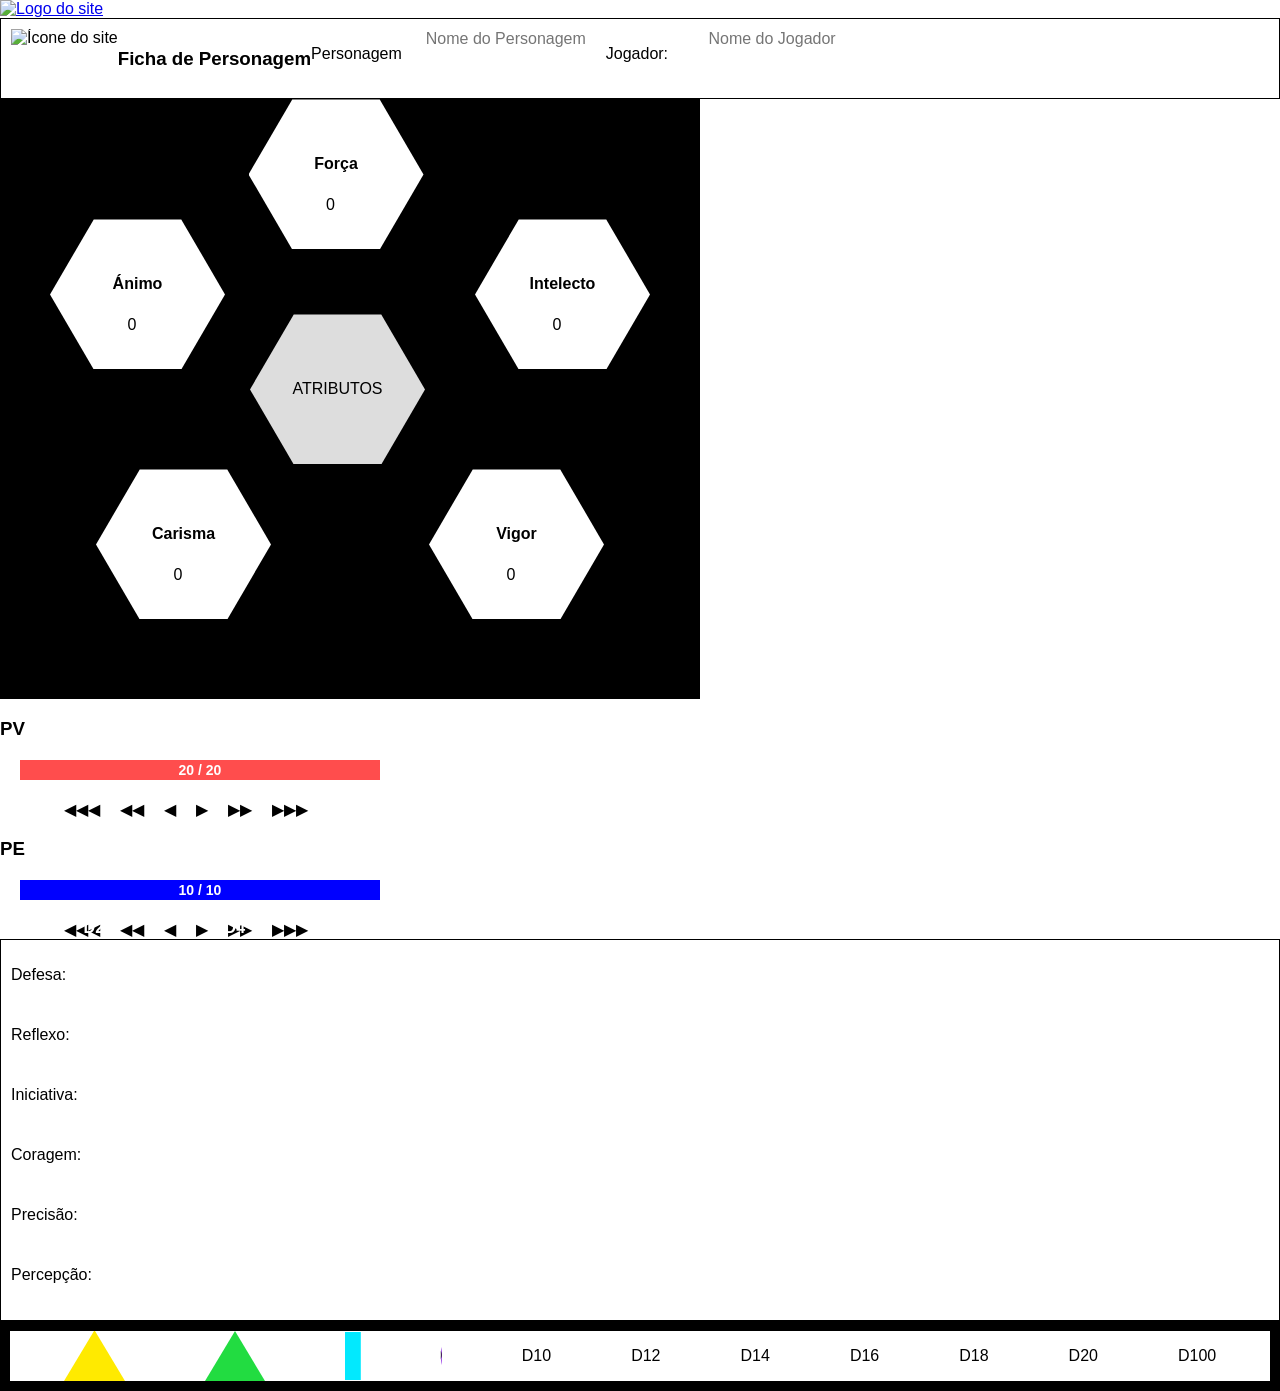
==== fichas.html @ cf660f8d "Remove old index_style.css and update index.html to link fichas_style.css; add new fichas.html for c" ====
<!DOCTYPE html>
<html lang="pt-BR">

<head>
    <meta charset="UTF-8">
    <meta name="viewport" content="width=device-width, initial-scale=1.0">
    <link rel="stylesheet" href="/SRC/css/fichas_style.css">
    <title>Base</title>
</head>

<body id="background">
    <main class="table">

        <a href="header.html" id="logo">
            <img src="/SRC/img/logo.png" alt="Logo do site">
        </a>

        <section id="Row">
            <section id="header">
                <img src="/SRC/img/personagem.png" alt="Ícone do site">
                <h1>Ficha de Personagem</h1>
                <p>Personagem</p>
                <form id="nomePersonagem" class="CenterNoneBorder">
                    <input type="text" id="nome" name="nome" placeholder="Nome do Personagem">
                </form>
                <p>Jogador: <span id="nomeJogador"></span></p>
                <form id="nomeJogadorForm" class="CenterNoneBorder">
                    <input type="text" id="jogador" name="jogador" placeholder="Nome do Jogador">
                </form>
            </section>

            <section>
                <article id="statusPrincipais" class="diagrama">
                    <div class="status hex-top hexagono">
                        <h1 id="fora">Força</h1>
                        <form id="for" class="CenterNoneBorder">
                            <input name="for" type="number" id="forca" value="0">
                        </form>
                    </div>

                    <div id="ani" class="status hexagono hex-left">
                        <h1 id="anim">Ánimo</h1>
                        <form class="CenterNoneBorder">
                            <input type="number" id="animo" value="0">
                        </form>
                    </div>

                    <div id="int" class="status hexagono hex-right">
                        <h1 id="intelect">Intelecto</h1>
                        <form class="CenterNoneBorder">
                            <input type="number" id="intelecto" value="0">
                        </form>
                    </div>

                    <div id='car' class="status hexagono hex-bottom-left">
                        <h1 id="carism">Carisma</h1>
                        <form class="CenterNoneBorder">
                            <input type="number" id="carisma" value="0">
                        </form>
                    </div>
                    <div class="hexagono hex-center">
                        <span>ATRIBUTOS</span>
                    </div>

                    <div id="vig" class="status hexagono hex-bottom-right">
                        <h1 id="vigo">Vigor</h1>
                        <form class="CenterNoneBorder">
                            <input type="number" id="vigor" name="vigor" value="0">

                        </form>

                    </div>
                </article>
                <arcticle>
                    <h1>PV</h1>
                    <div class="barraPV">

                        <div class="fundoPV"></div>

                        <div id="vida" class="preenchimentoPV"></div>

                        <div id="textoPv" class="textoPV"></div>

                    </div>

                    <form>

                    </form>

                    <section class="setas">
                        <!-- <form class="CenterNoneBorder">
                    <input type="number" id="inputPv" placeholder="-">
                    </form> -->
                        <div onclick="alterarVida(-10)">◀◀◀</div>
                        <div onclick="alterarVida(-5)">◀◀</div>
                        <div onclick="alterarVida(-1)">◀</div>
                        <div onclick="alterarVida(1)">▶</div>
                        <div onclick="alterarVida(5)">▶▶</div>
                        <div onclick="alterarVida(10)">▶▶▶</div>
                        <!--  <form class="CenterNoneBorder">
                     <input type="number" id="inputPv" placeholder="+">
                     </form> -->
                    </section>
                    <h1>PE</h1>
                    <div class="barraPE">

                        <div class="fundoPE"></div>

                        <div id="pe" class="preenchimentoPE"></div>

                        <div id="textoPe" class="textoPE"></div>

                    </div>
                    <section class="setas">
                        <!-- <form class="CenterNoneBorder">
                     <input type="number" id="inputPe" placeholder="-">
                    </form> -->
                        <div onclick="alterarEnergia(-10)">◀◀◀</div>
                        <div onclick="alterarEnergia(-5)">◀◀</div>
                        <div onclick="alterarEnergia(-1)">◀</div>
                        <div onclick="alterarEnergia(1)">▶</div>
                        <div onclick="alterarEnergia(5)">▶▶</div>
                        <div onclick="alterarEnergia(10)">▶▶▶</div>
                        <!--  <form class="CenterNoneBorder">
                     <input type="number" id="inputPe" placeholder="+">
                     </form> -->
                    </section>
                </arcticle>
            </section>



            <section id="statusAdjuntos">

                <div id="defesa" class="statusAd">
                    <p>Defesa: </p>
                    <div id="defPontos"> </div>

                </div>
                <div id="reflexo " class="statusAd">
                    <p>Reflexo: </p>
                    <div id="reflexoPontos"></div>
                </div>
                <div id="iniciativa" class="statusAd">
                    <p>Iniciativa: </p>
                    <div id="iniciativaPontos"></div>
                </div>
                <div id="coragem " class="statusAd">
                    <p>Coragem: </p>
                    <div id="coragemPontos"></div>
                </div>
                <div id="precisao" class="statusAd">
                    <p>Precisão: </p>
                    <div id="precisaoPontos"></div>
                </div>
                <div id="percepcao" class="statusAd">
                    <p>Percepção: </p>
                    <div id="percepcaoPontos"></div>
                </div>
            </section>

            <section id="Invetario">

                <section id="combate">

                </section>
                <section id="habilidades">

                </section>

            </section>

        </section>
        <section id="dados">


            <div id="dado2" class="directionDados triangulo1 ">
                <div id="textoDado">
                    D2
                </div>
            </div>
            <div id="dado4" class="directionDados triangulo2">
                <div id="textoDado">
                    D4
                </div>
            </div>
            <div id="dado6" class="directionDados quadrado">
                <div id="textoDado">
                    D6
                </div>

            </div>
            <div id="dado8" class="directionDados losango">D8</div>
            <div id="dado10" class="directionDados">D10</div>
            <div id="dado12" class="directionDados">D12</div>
            <div id="dado14" class="directionDados">D14</div>
            <div id="dado16" class="directionDados">D16</div>
            <div id="dado18" class="directionDados">D18</div>
            <div id="dado20" class="directionDados">D20</div>
            <div id="dado100" class="directionDados">D100</div>


        </section>
    </main>


    <script src="/SRC/js/index_script.js"></script>
</body>

</html>
---- SRC/css/fichas_style.css ----
#background {
  margin: 0;
  min-height: 100vh;
  display: flex;
  background-color: #ffffff;
}

#dados {
  display: flex;
  flex-direction: row;
  gap: 5rem;
  justify-content: center;
  align-items: center;
  border: 10px solid black;
  width: 10rem auto;
  height: 20% auto;
}

#statusAdjuntos {
  display: flex;
  flex-direction: row;
  border: 1px solid black;
  padding: 10px;
}

.diagrama {
  position: relative;
  width: 43.75rem;
  height: 37.5rem;
  margin: q0px auto;
  background: #000000;
  justify-content: center;
  align-items: center;
  border: 1 px solid black;
}

.hexagono {
  position: absolute;

  width: 25%;
  height: 25%;
  justify-content: center;

  background: white;

  clip-path: polygon(25% 0%,
      75% 0%,
      100% 50%,
      75% 100%,
      25% 100%,
      0% 50%);

  display: flex;
  flex-direction: column;
  align-items: center;
  justify-content: center;
}

.hex-top {
  top: 0;
  left: 35.5%;
}

.hex-left {
  top: 120px;
  left: 50px;
}

.hex-right {
  top: 120px;
  right: 50px;
}

.hex-center {
  top: 215px;
  left: 250px;
  background: #ddd;
}

.hex-bottom-left {
  bottom: 5rem;
  left: 6rem;
}

.hex-bottom-right {
  bottom: 5rem;
  right: 6rem;
}

.CenterNoneBorder input {
  border: none;
  outline: none;
  text-align: center;
  background-color: transparent;
  box-shadow: none;
  font-size: 1rem;
  width: 100%;
  justify-content: center;
}

.BarPV input {
  border: solid red;
  background-color: lightcoral;
  color: white;
  text-align: center;
}

.BarPE input {
  border: solid blue;
  background-color: lightblue;
  color: white;
  text-align: center;
}

#PVePE {
  display: flex;
  flex-direction: column;
  margin-left: 20rem;
  justify-content: center;
}

.barraPV {
  width: 360px;
  height: 20px;
  position: relative;
  margin: 20px;
}

.fundoPV {
  width: 100%;
  height: 100%;
  background: black;
  border: 1% solid white;
}

.preenchimentoPV {
  position: absolute;
  top: 0;
  left: 0;
  height: 100%;
  background: #ff4d4d;
  transition: width 0.2s;
}

.textoPV {
  position: absolute;
  top: 0;
  left: 0;
  width: 100%;
  height: 100%;

  display: flex;
  justify-content: center;
  align-items: center;

  font-weight: bold;
  font-size: 14px;
  color: white;
}

button {
  margin: 5px;
  padding: 8px 15px;
}

.barraPE {
  width: 360px;
  height: 20px;
  position: relative;
  margin: 20px;
}

.fundoPE {
  width: 100%;
  height: 100%;
  background: black;
}

.preenchimentoPE {
  position: absolute;
  top: 0;
  left: 0;
  height: 100%;
  background: blue;
  transition: width 0.2s;
}

.textoPE {
  position: absolute;
  top: 0;
  left: 0;
  width: 100%;
  height: 100%;

  display: flex;
  justify-content: center;
  align-items: center;

  font-weight: bold;
  font-size: 14px;
  color: white;
}

.setas {
  display: flex;
  margin-left: 4rem;
  gap: 20px;
}

.table {
  display: flex;
  flex-direction: column;
}

body {
  font-family: Arial, sans-serif;
  margin: 0;
  padding: 0;
  display: flex;
  flex-direction: column;
}

#statusAdjuntos {
  display: flex;
  flex-direction: column;
}

.statusAd {
  display: flex;
  flex-direction: row;
  align-items: center;
  margin-bottom: 10px;
}

.triangulo1 {
  width: 1px;
  height: 1%;

  border-left: 30px solid transparent;
  border-right: 30px solid transparent;
  border-bottom: 50px solid rgb(255, 234, 0);
}

.triangulo2 {
  width: 0;
  height: 1%;

  border-left: 30px solid transparent;
  border-right: 30px solid transparent;
  border-bottom: 50px solid rgba(2, 215, 37, 0.87);
}

#textoDado {
  position: absolute;
  top: 58rem;
  transform: translate(-50%, -50%);
  color: white;
  font-weight: bold;
}

.direcaoDados {
  display: flex;
  align-items: center;
  margin-top: 20px;
}

.directionDados {
  flex-direction: row;
  display: flex;

}

.losango {
  width: 1px;
  height: -1px;
  background: #8e2de2;

  clip-path: polygon(50% 0%,
      100% 25%,
      100% 75%,
      50% 100%,
      0% 75%,
      0% 25%);

  display: flex;
  justify-content: center;
  align-items: center;
}

.quadrado {
  width: 1rem;
  height: 3rem;
  background: #02e9fe;

  clip-path: polygon(0% 0%,
      100% 0%,
      100% 100%,
      0% 100%);
}

#header {
 border: 1px solid black;
  padding: 10px;
  text-align: center;
  display: flex;
  flex-direction: row;
}
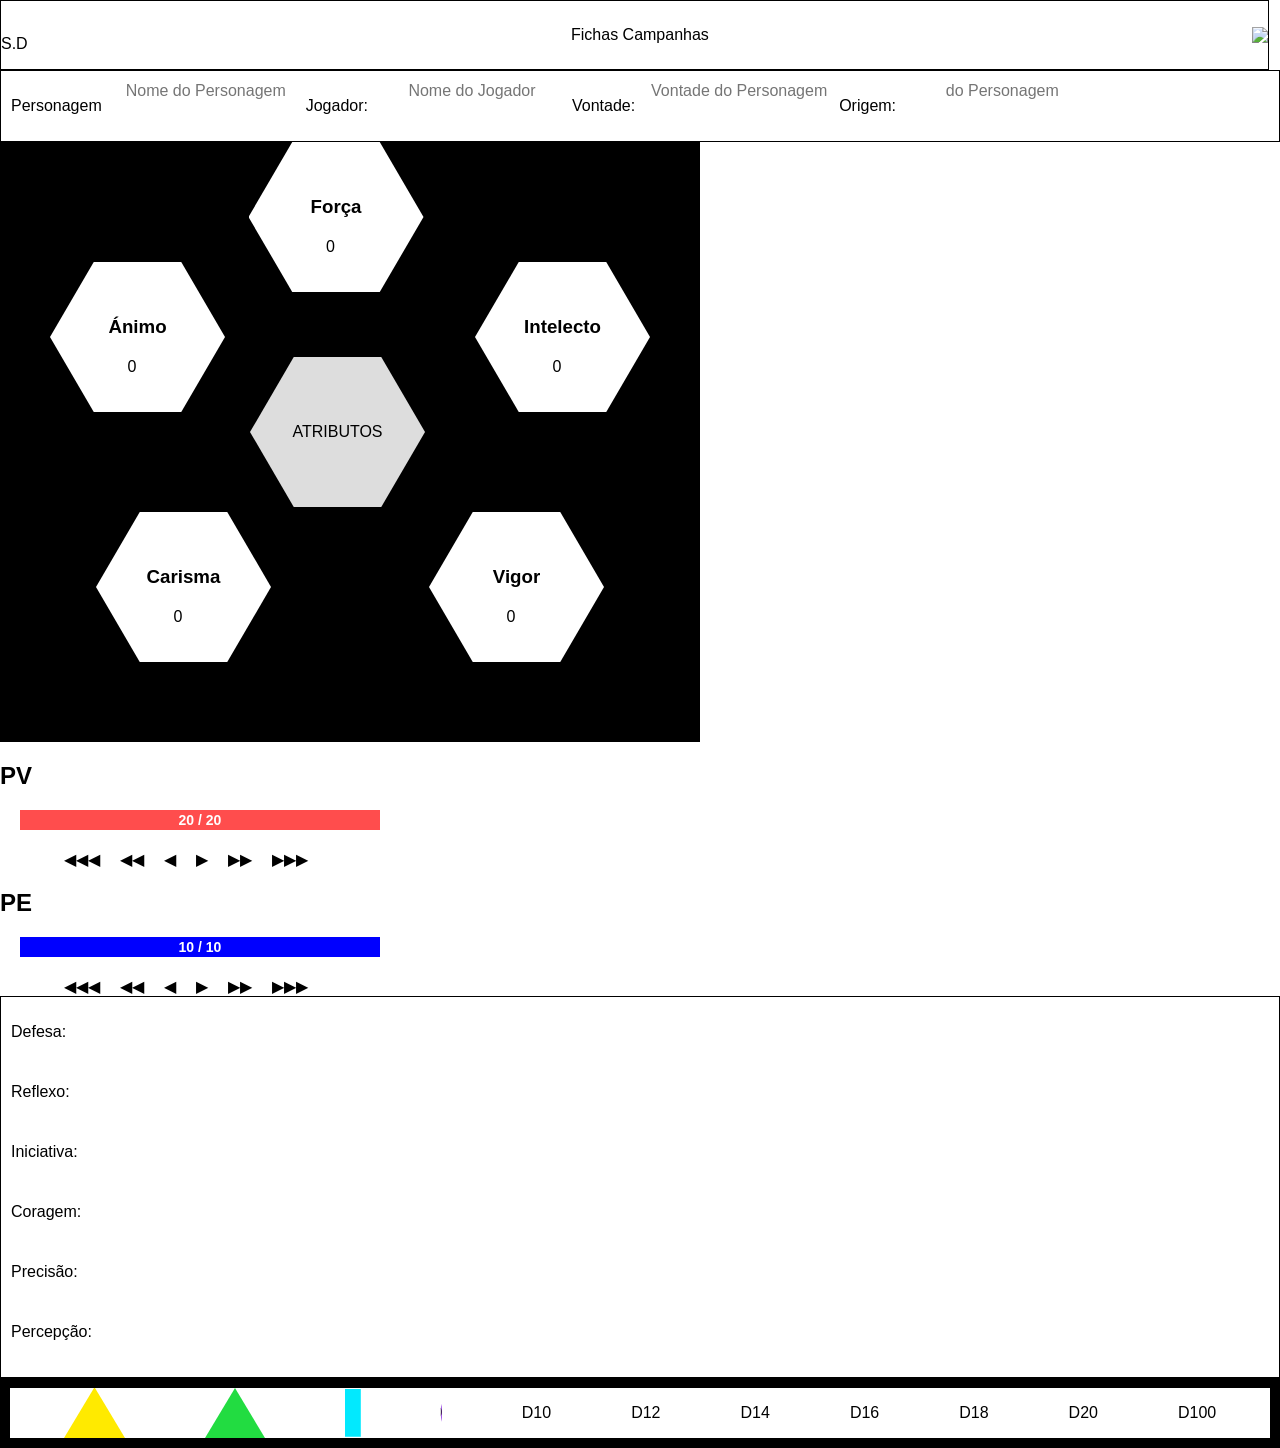
==== commit b5b9fdd2: "Alteração no index (limpando-o) e adição de um novo conteúdo para o "fichas.html"." ====
--- a/fichas.html
+++ b/fichas.html
@@ -5,203 +5,209 @@
     <meta charset="UTF-8">
     <meta name="viewport" content="width=device-width, initial-scale=1.0">
     <link rel="stylesheet" href="/SRC/css/fichas_style.css">
+    <link rel="stylesheet" href="/SRC/css/header.css">
     <title>Base</title>
 </head>
 
 <body id="background">
+    <header id="head">
+        <article id="header-content">
+            <img src=""> <!--Site Logo-->
+            <p>S.D</p>
+        </article>
+        <nav id="header-nav" class="Links-stlyle">
+
+            <a class="Links-stlyle" href="../index.html">Fichas</a>
+            <a class="Links-stlyle" href="campanhas.html">Campanhas</a>
+        </nav>
+        <img src="alog"> <!--Account-->
+
+    </header>
     <main class="table">
-
-        <a href="header.html" id="logo">
-            <img src="/SRC/img/logo.png" alt="Logo do site">
-        </a>
 
         <section id="Row">
             <section id="header">
-                <img src="/SRC/img/personagem.png" alt="Ícone do site">
-                <h1>Ficha de Personagem</h1>
+
+                <img src=""> <!--Foto do Personagem-->
                 <p>Personagem</p>
                 <form id="nomePersonagem" class="CenterNoneBorder">
                     <input type="text" id="nome" name="nome" placeholder="Nome do Personagem">
                 </form>
-                <p>Jogador: <span id="nomeJogador"></span></p>
+                <p>Jogador:</p>
                 <form id="nomeJogadorForm" class="CenterNoneBorder">
                     <input type="text" id="jogador" name="jogador" placeholder="Nome do Jogador">
                 </form>
+                <p>Vontade:</p>
+                <form id="nomeVontade" class="CenterNoneBorder">
+                    <input type="text" id="jogador" name="Vontade" placeholder="Vontade do Personagem">
+                </form>
+                <p>Origem:</p> <!--Vou mudar isso aqui-->
+                <form id="nomeOr" class="CenterNoneBorder">
+                    <input type="text" id="jogador" name="Vontade" placeholder=" do Personagem">
+                </form>
+
             </section>
 
-            <section>
-                <article id="statusPrincipais" class="diagrama">
-                    <div class="status hex-top hexagono">
-                        <h1 id="fora">Força</h1>
-                        <form id="for" class="CenterNoneBorder">
-                            <input name="for" type="number" id="forca" value="0">
-                        </form>
-                    </div>
-
-                    <div id="ani" class="status hexagono hex-left">
-                        <h1 id="anim">Ánimo</h1>
-                        <form class="CenterNoneBorder">
-                            <input type="number" id="animo" value="0">
-                        </form>
-                    </div>
-
-                    <div id="int" class="status hexagono hex-right">
-                        <h1 id="intelect">Intelecto</h1>
-                        <form class="CenterNoneBorder">
-                            <input type="number" id="intelecto" value="0">
-                        </form>
-                    </div>
-
-                    <div id='car' class="status hexagono hex-bottom-left">
-                        <h1 id="carism">Carisma</h1>
-                        <form class="CenterNoneBorder">
-                            <input type="number" id="carisma" value="0">
-                        </form>
-                    </div>
-                    <div class="hexagono hex-center">
-                        <span>ATRIBUTOS</span>
-                    </div>
-
-                    <div id="vig" class="status hexagono hex-bottom-right">
-                        <h1 id="vigo">Vigor</h1>
-                        <form class="CenterNoneBorder">
-                            <input type="number" id="vigor" name="vigor" value="0">
-
-                        </form>
-
-                    </div>
-                </article>
-                <arcticle>
-                    <h1>PV</h1>
-                    <div class="barraPV">
-
-                        <div class="fundoPV"></div>
-
-                        <div id="vida" class="preenchimentoPV"></div>
-
-                        <div id="textoPv" class="textoPV"></div>
-
-                    </div>
-
-                    <form>
-
-                    </form>
-
-                    <section class="setas">
-                        <!-- <form class="CenterNoneBorder">
+            <article id="statusPrincipais" class="diagrama">
+                <div class="status hex-top hexagono">
+                    <h1 id="fora">Força</h1>
+                    <form id="for" class="CenterNoneBorder">
+                        <input name="for" type="number" id="forca" value="0">
+                    </form>
+                </div>
+
+                <div id="ani" class="status hexagono hex-left">
+                    <h1 id="anim">Ánimo</h1>
+                    <form class="CenterNoneBorder">
+                        <input type="number" id="animo" value="0">
+                    </form>
+                </div>
+
+                <div id="int" class="status hexagono hex-right">
+                    <h1 id="intelect">Intelecto</h1>
+                    <form class="CenterNoneBorder">
+                        <input type="number" id="intelecto" value="0">
+                    </form>
+                </div>
+
+                <div id='car' class="status hexagono hex-bottom-left">
+                    <h1 id="carism">Carisma</h1>
+                    <form class="CenterNoneBorder">
+                        <input type="number" id="carisma" value="0">
+                    </form>
+                </div>
+                <div class="hexagono hex-center">
+                    <span>ATRIBUTOS</span>
+                </div>
+
+                <div id="vig" class="status hexagono hex-bottom-right">
+                    <h1 id="vigo">Vigor</h1>
+                    <form class="CenterNoneBorder">
+                        <input type="number" id="vigor" name="vigor" value="0">
+
+                    </form>
+
+                </div>
+            </article>
+            <arcticle>
+                <h1>PV</h1>
+                <div class="barraPV">
+
+                    <div class="fundoPV"></div>
+
+                    <div id="vida" class="preenchimentoPV"></div>
+
+                    <div id="textoPv" class="textoPV"></div>
+
+                </div>
+
+                <form>
+
+                </form>
+
+                <section class="setas">
+                    <!-- <form class="CenterNoneBorder">
                     <input type="number" id="inputPv" placeholder="-">
                     </form> -->
-                        <div onclick="alterarVida(-10)">◀◀◀</div>
-                        <div onclick="alterarVida(-5)">◀◀</div>
-                        <div onclick="alterarVida(-1)">◀</div>
-                        <div onclick="alterarVida(1)">▶</div>
-                        <div onclick="alterarVida(5)">▶▶</div>
-                        <div onclick="alterarVida(10)">▶▶▶</div>
-                        <!--  <form class="CenterNoneBorder">
+                    <div onclick="alterarVida(-10)">◀◀◀</div>
+                    <div onclick="alterarVida(-5)">◀◀</div>
+                    <div onclick="alterarVida(-1)">◀</div>
+                    <div onclick="alterarVida(1)">▶</div>
+                    <div onclick="alterarVida(5)">▶▶</div>
+                    <div onclick="alterarVida(10)">▶▶▶</div>
+                    <!--  <form class="CenterNoneBorder">
                      <input type="number" id="inputPv" placeholder="+">
                      </form> -->
-                    </section>
-                    <h1>PE</h1>
-                    <div class="barraPE">
-
-                        <div class="fundoPE"></div>
-
-                        <div id="pe" class="preenchimentoPE"></div>
-
-                        <div id="textoPe" class="textoPE"></div>
-
-                    </div>
-                    <section class="setas">
-                        <!-- <form class="CenterNoneBorder">
+                </section>
+                <h1>PE</h1>
+                <div class="barraPE">
+
+                    <div class="fundoPE"></div>
+
+                    <div id="pe" class="preenchimentoPE"></div>
+
+                    <div id="textoPe" class="textoPE"></div>
+
+                </div>
+                <section class="setas">
+                    <!-- <form class="CenterNoneBorder">
                      <input type="number" id="inputPe" placeholder="-">
                     </form> -->
-                        <div onclick="alterarEnergia(-10)">◀◀◀</div>
-                        <div onclick="alterarEnergia(-5)">◀◀</div>
-                        <div onclick="alterarEnergia(-1)">◀</div>
-                        <div onclick="alterarEnergia(1)">▶</div>
-                        <div onclick="alterarEnergia(5)">▶▶</div>
-                        <div onclick="alterarEnergia(10)">▶▶▶</div>
-                        <!--  <form class="CenterNoneBorder">
+                    <div onclick="alterarEnergia(-10)">◀◀◀</div>
+                    <div onclick="alterarEnergia(-5)">◀◀</div>
+                    <div onclick="alterarEnergia(-1)">◀</div>
+                    <div onclick="alterarEnergia(1)">▶</div>
+                    <div onclick="alterarEnergia(5)">▶▶</div>
+                    <div onclick="alterarEnergia(10)">▶▶▶</div>
+                    <!--  <form class="CenterNoneBorder">
                      <input type="number" id="inputPe" placeholder="+">
                      </form> -->
-                    </section>
-                </arcticle>
-            </section>
-
-
-
-            <section id="statusAdjuntos">
-
-                <div id="defesa" class="statusAd">
-                    <p>Defesa: </p>
-                    <div id="defPontos"> </div>
-
-                </div>
-                <div id="reflexo " class="statusAd">
-                    <p>Reflexo: </p>
-                    <div id="reflexoPontos"></div>
-                </div>
-                <div id="iniciativa" class="statusAd">
-                    <p>Iniciativa: </p>
-                    <div id="iniciativaPontos"></div>
-                </div>
-                <div id="coragem " class="statusAd">
-                    <p>Coragem: </p>
-                    <div id="coragemPontos"></div>
-                </div>
-                <div id="precisao" class="statusAd">
-                    <p>Precisão: </p>
-                    <div id="precisaoPontos"></div>
-                </div>
-                <div id="percepcao" class="statusAd">
-                    <p>Percepção: </p>
-                    <div id="percepcaoPontos"></div>
-                </div>
-            </section>
-
-            <section id="Invetario">
-
-                <section id="combate">
-
                 </section>
-                <section id="habilidades">
-
-                </section>
-
-            </section>
-
+            </arcticle>
         </section>
-        <section id="dados">
-
-
-            <div id="dado2" class="directionDados triangulo1 ">
-                <div id="textoDado">
-                    D2
-                </div>
-            </div>
-            <div id="dado4" class="directionDados triangulo2">
-                <div id="textoDado">
-                    D4
-                </div>
-            </div>
-            <div id="dado6" class="directionDados quadrado">
-                <div id="textoDado">
-                    D6
-                </div>
-
-            </div>
-            <div id="dado8" class="directionDados losango">D8</div>
-            <div id="dado10" class="directionDados">D10</div>
-            <div id="dado12" class="directionDados">D12</div>
-            <div id="dado14" class="directionDados">D14</div>
-            <div id="dado16" class="directionDados">D16</div>
-            <div id="dado18" class="directionDados">D18</div>
-            <div id="dado20" class="directionDados">D20</div>
-            <div id="dado100" class="directionDados">D100</div>
-
-
+
+
+
+        <section id="statusAdjuntos">
+
+            <div id="defesa" class="statusAd">
+                <p>Defesa: </p>
+                <div id="defPontos"> </div>
+
+            </div>
+            <div id="reflexo " class="statusAd">
+                <p>Reflexo: </p>
+                <div id="reflexoPontos"></div>
+            </div>
+            <div id="iniciativa" class="statusAd">
+                <p>Iniciativa: </p>
+                <div id="iniciativaPontos"></div>
+            </div>
+            <div id="coragem " class="statusAd">
+                <p>Coragem: </p>
+                <div id="coragemPontos"></div>
+            </div>
+            <div id="precisao" class="statusAd">
+                <p>Precisão: </p>
+                <div id="precisaoPontos"></div>
+            </div>
+            <div id="percepcao" class="statusAd">
+                <p>Percepção: </p>
+                <div id="percepcaoPontos"></div>
+            </div>
         </section>
     </main>
+    <section id="dados">
+
+
+        <div id="dado2" class="directionDados triangulo1 ">
+            <div id="textoDado">
+                D2
+            </div>
+        </div>
+        <div id="dado4" class="directionDados triangulo2">
+            <div id="textoDado">
+                D4
+            </div>
+        </div>
+        <div id="dado6" class="directionDados quadrado">
+            <div id="textoDado">
+                D6
+            </div>
+
+        </div>
+        <div id="dado8" class="directionDados losango">D8</div>
+        <div id="dado10" class="directionDados">D10</div>
+        <div id="dado12" class="directionDados">D12</div>
+        <div id="dado14" class="directionDados">D14</div>
+        <div id="dado16" class="directionDados">D16</div>
+        <div id="dado18" class="directionDados">D18</div>
+        <div id="dado20" class="directionDados">D20</div>
+        <div id="dado100" class="directionDados">D100</div>
+
+
+    </section>
+
 
 
     <script src="/SRC/js/index_script.js"></script>
--- a/SRC/css/header.css
+++ b/SRC/css/header.css
@@ -0,0 +1,37 @@
+#head{
+    border:1px solid black;
+    top: 0;
+   
+    width: 99%;
+    display: flex;
+    flex-direction: row;
+    align-items: center;
+    justify-content: space-between;
+   
+    
+}
+#foot{
+    border:1px solid black;
+    bottom: 0;
+    width: 99%;
+    display: flex;
+    flex-direction: column;
+}
+#footer-nav{
+    display: flex;
+    flex-direction: column;
+    border:1px solid black;
+}
+#footer-content{
+    display: flex;
+    flex-direction: row;
+    gap:10px
+}
+#header-content{
+    align-items: center;
+    justify-content: center;
+}
+.Links-stlyle {
+    color: black;
+    text-decoration: none;
+}
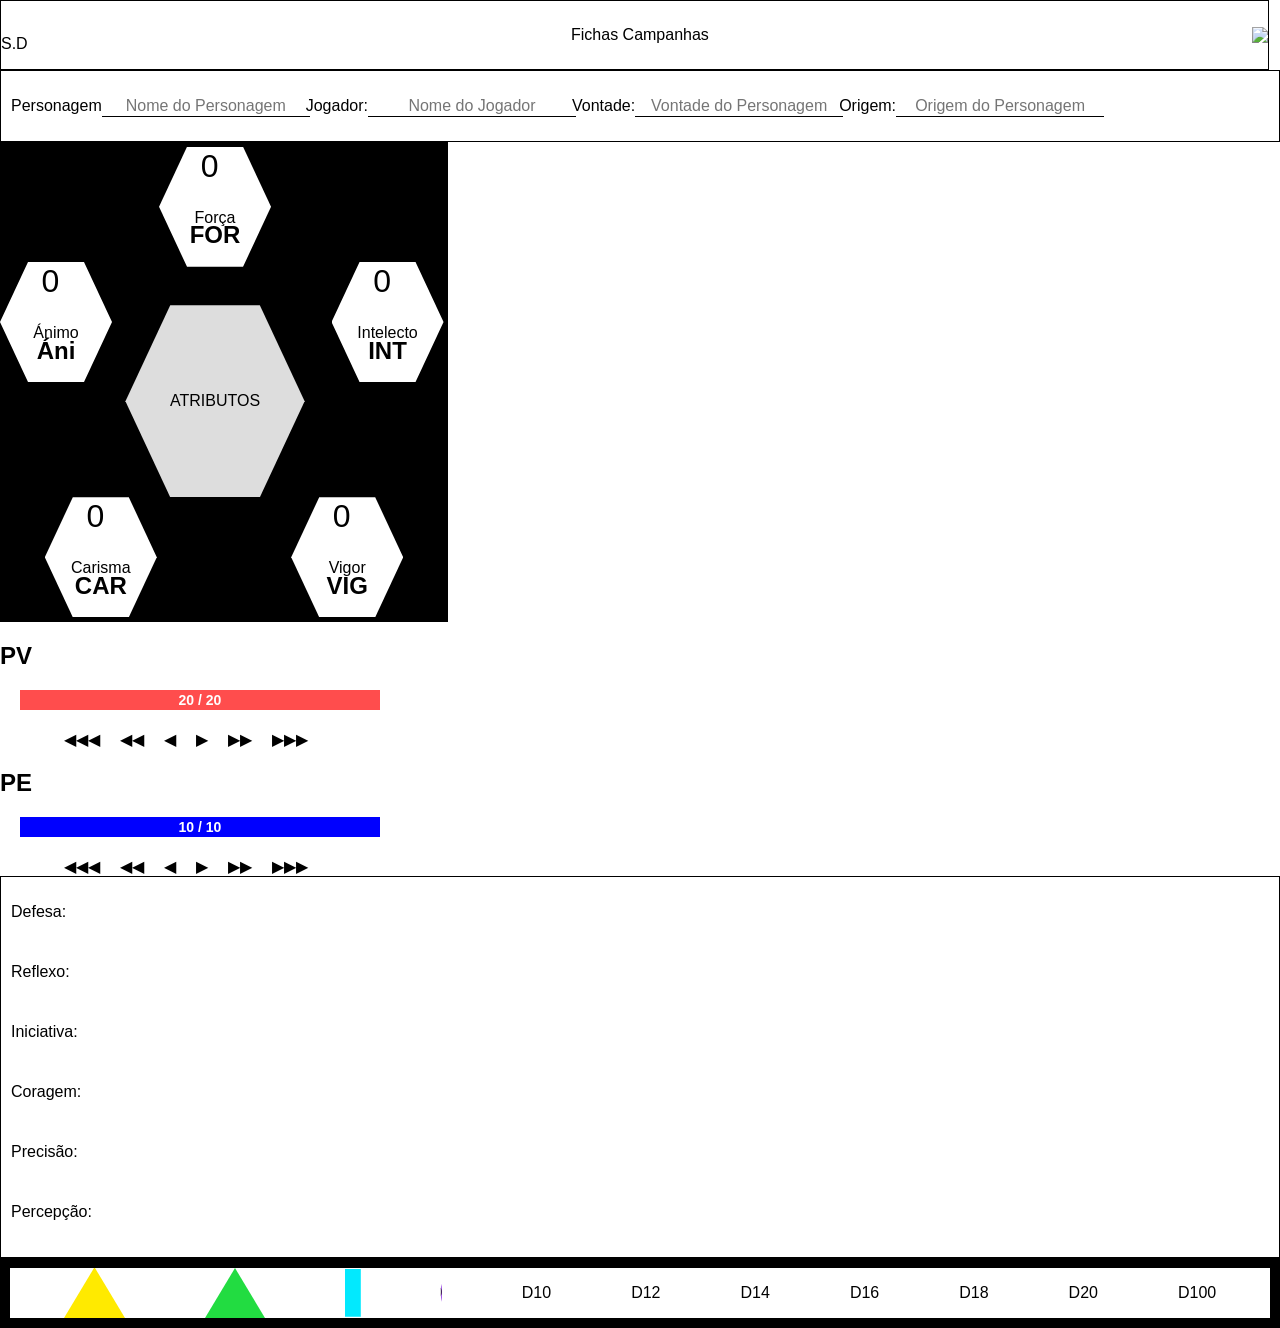
==== commit 97301c6c: "altualização em fichas.html, adição de novas assets e alteração no ficha_style.css." ====
--- a/fichas.html
+++ b/fichas.html
@@ -17,7 +17,7 @@
         </article>
         <nav id="header-nav" class="Links-stlyle">
 
-            <a class="Links-stlyle" href="../index.html">Fichas</a>
+            <a class="Links-stlyle" href="fichas.html">Fichas</a>
             <a class="Links-stlyle" href="campanhas.html">Campanhas</a>
         </nav>
         <img src="alog"> <!--Account-->
@@ -30,63 +30,85 @@
 
                 <img src=""> <!--Foto do Personagem-->
                 <p>Personagem</p>
-                <form id="nomePersonagem" class="CenterNoneBorder">
+                <form id="nomePersonagem" class="CenterNoneBorder2">
                     <input type="text" id="nome" name="nome" placeholder="Nome do Personagem">
                 </form>
                 <p>Jogador:</p>
-                <form id="nomeJogadorForm" class="CenterNoneBorder">
+                <form id="nomeJogadorForm" class="CenterNoneBorder2">
                     <input type="text" id="jogador" name="jogador" placeholder="Nome do Jogador">
                 </form>
                 <p>Vontade:</p>
-                <form id="nomeVontade" class="CenterNoneBorder">
+                <form id="nomeVontade" class="CenterNoneBorder2">
                     <input type="text" id="jogador" name="Vontade" placeholder="Vontade do Personagem">
                 </form>
                 <p>Origem:</p> <!--Vou mudar isso aqui-->
-                <form id="nomeOr" class="CenterNoneBorder">
-                    <input type="text" id="jogador" name="Vontade" placeholder=" do Personagem">
+                <form id="nomeOr" class="CenterNoneBorder2">
+                    <input type="text" id="jogador" name="Vontade" placeholder="Origem do Personagem">
                 </form>
 
             </section>
 
             <article id="statusPrincipais" class="diagrama">
                 <div class="status hex-top hexagono">
-                    <h1 id="fora">Força</h1>
+
                     <form id="for" class="CenterNoneBorder">
                         <input name="for" type="number" id="forca" value="0">
-                    </form>
+
+
+                    </form>
+                    <div class="StatusStlye">
+                        <p id="fora">Força</p>
+                        <h2>FOR</h2>
+                    </div>
+
                 </div>
 
                 <div id="ani" class="status hexagono hex-left">
-                    <h1 id="anim">Ánimo</h1>
+
                     <form class="CenterNoneBorder">
                         <input type="number" id="animo" value="0">
                     </form>
+                    <div class="StatusStlye">
+                        <p id="anim">Ánimo</p>
+                        <h2>Áni</h2>
+                    </div>
                 </div>
 
                 <div id="int" class="status hexagono hex-right">
-                    <h1 id="intelect">Intelecto</h1>
+
                     <form class="CenterNoneBorder">
                         <input type="number" id="intelecto" value="0">
                     </form>
+                    <div class="StatusStlye">
+                        <p id="intelect">Intelecto</p>
+                        <h2>INT</h2>
+                    </div>
                 </div>
 
                 <div id='car' class="status hexagono hex-bottom-left">
-                    <h1 id="carism">Carisma</h1>
+
                     <form class="CenterNoneBorder">
                         <input type="number" id="carisma" value="0">
                     </form>
+                    <div class="StatusStlye">
+                        <p id="carism">Carisma</p>
+                        <h2>CAR</h2>
+                    </div>
                 </div>
                 <div class="hexagono hex-center">
                     <span>ATRIBUTOS</span>
                 </div>
 
                 <div id="vig" class="status hexagono hex-bottom-right">
-                    <h1 id="vigo">Vigor</h1>
+
                     <form class="CenterNoneBorder">
                         <input type="number" id="vigor" name="vigor" value="0">
 
                     </form>
-
+                    <div class="StatusStlye">
+                        <p id="vigo">Vigor</p>
+                        <h2>VIG</h2>
+                    </div>
                 </div>
             </article>
             <arcticle>
--- a/SRC/css/fichas_style.css
+++ b/SRC/css/fichas_style.css
@@ -25,8 +25,8 @@
 
 .diagrama {
   position: relative;
-  width: 43.75rem;
-  height: 37.5rem;
+  width: 35%;
+  height: 30rem;
   margin: q0px auto;
   background: #000000;
   justify-content: center;
@@ -57,38 +57,51 @@
 }
 
 .hex-top {
-  top: 0;
+  top: 1%;
   left: 35.5%;
 }
 
 .hex-left {
-  top: 120px;
-  left: 50px;
+  top: 25%;
+  left: 0%;
 }
 
 .hex-right {
-  top: 120px;
-  right: 50px;
+  top: 25%;
+  right: 1%;
 }
 
 .hex-center {
-  top: 215px;
-  left: 250px;
+  top: 34%;
+  left: 28%;
+  width: 40%;
+  height: 40%;
   background: #ddd;
 }
 
 .hex-bottom-left {
-  bottom: 5rem;
-  left: 6rem;
+  bottom: 1%;
+  left: 10%;
 }
 
 .hex-bottom-right {
-  bottom: 5rem;
-  right: 6rem;
+  bottom: 1%;
+  right: 10%;
 }
 
 .CenterNoneBorder input {
   border: none;
+  outline: none;
+  text-align: center;
+  background-color: transparent;
+  box-shadow: none;
+  font-size: 2rem;
+  width: 100%;
+  justify-content: center;
+}
+.CenterNoneBorder2 input {
+  border:none;
+  border-bottom: 1px solid black;
   outline: none;
   text-align: center;
   background-color: transparent;
@@ -302,6 +315,27 @@
  border: 1px solid black;
   padding: 10px;
   text-align: center;
-  display: flex;
-  flex-direction: row;
-}+  align-items: center;
+  flex-wrap: wrap;
+  width: 100%;
+  display: flex;
+  flex-direction: row;
+  box-sizing: border-box;
+}
+.StatusStlye{
+  display: flex;
+  flex-direction: column;
+  justify-content: center;
+  align-items: center;
+  flex-wrap: wrap;
+  height: 100%;
+  width: 100%;
+  gap: Xpx;
+ line-height: 1.1rem;
+}
+.StatusStlye p,
+.StatusStlye h1,
+.StatusStlye h2,
+.StatusStlye span{
+  margin: 0;
+}
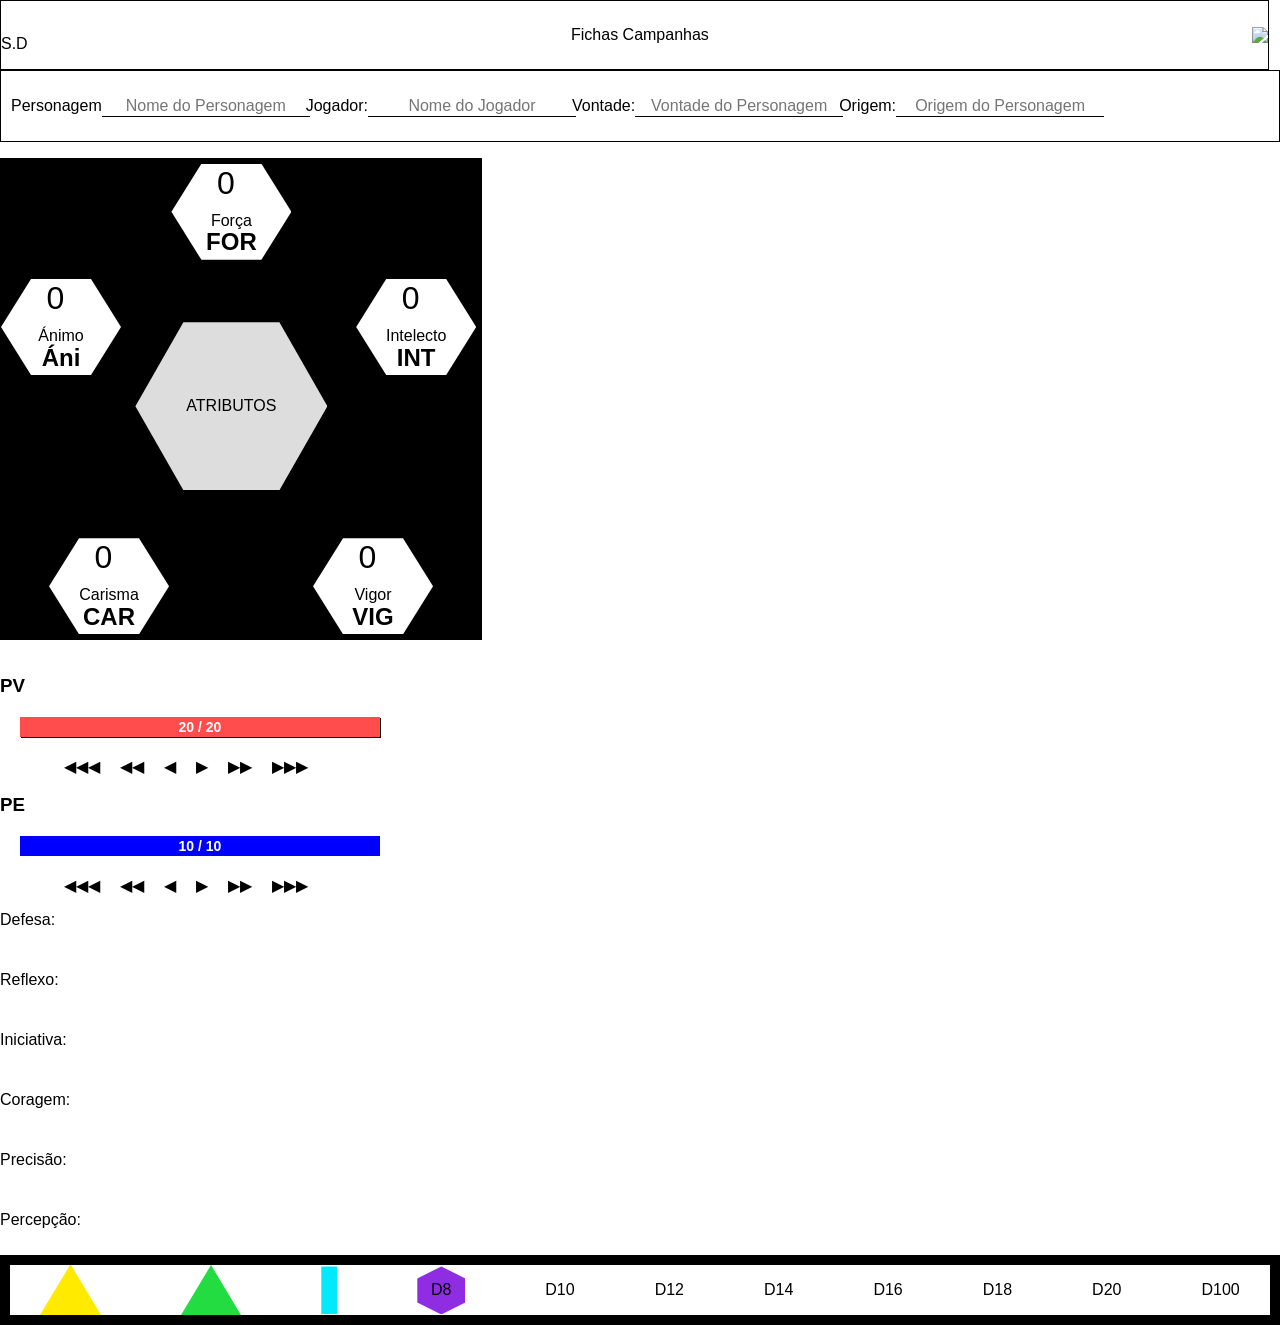
==== commit a9f77e58: "Reoganização do Ficha.css e alterações pequenas no ficha.hmtl" ====
--- a/fichas.html
+++ b/fichas.html
@@ -111,7 +111,7 @@
                     </div>
                 </div>
             </article>
-            <arcticle>
+            <article id="blocoPvPe">
                 <h1>PV</h1>
                 <div class="barraPV">
 
@@ -166,7 +166,7 @@
                      </form> -->
                 </section>
             </arcticle>
-        </section>
+
 
 
 
@@ -198,6 +198,7 @@
                 <div id="percepcaoPontos"></div>
             </div>
         </section>
+    </section>
     </main>
     <section id="dados">
 
--- a/SRC/css/fichas_style.css
+++ b/SRC/css/fichas_style.css
@@ -1,44 +1,84 @@
+/* ===== <body id="background"> ===== */
 #background {
   margin: 0;
   min-height: 100vh;
   display: flex;
+  flex-direction: column;
   background-color: #ffffff;
 }
 
-#dados {
-  display: flex;
-  flex-direction: row;
-  gap: 5rem;
-  justify-content: center;
-  align-items: center;
-  border: 10px solid black;
-  width: 10rem auto;
-  height: 20% auto;
-}
-
-#statusAdjuntos {
-  display: flex;
-  flex-direction: row;
+body {
+  font-family: Arial, sans-serif;
+  margin: 0;
+  padding: 0;
+  display: flex;
+  flex-direction: column;
+}
+
+/* ===== <main class="table"> ===== */
+.table {
+  display: flex;
+  flex-direction: column;
+}
+
+/* ===== <section id="Row"> - layout geral: cabeçalho em cima,
+   diagrama+PV/PE numa coluna, status adjuntos do lado ===== */
+#Row {
+  display: grid;
+  grid-template-columns: auto 1fr;
+  grid-template-areas:
+    "header   header"
+    "diagrama adjuntos"
+    "pvpe     adjuntos";
+  gap: 1rem;
+  align-items: start;
+}
+
+/* ===== <section id="header"> (dados do personagem) ===== */
+#header {
+  grid-area: header;
   border: 1px solid black;
   padding: 10px;
-}
-
+  text-align: center;
+  align-items: center;
+  flex-wrap: wrap;
+  width: 100%;
+  display: flex;
+  flex-direction: row;
+  box-sizing: border-box;
+}
+
+/* ===== <form class="CenterNoneBorder2"> (nome, jogador, vontade, origem) ===== */
+.CenterNoneBorder2 input {
+  border: none;
+  border-bottom: 1px solid black;
+  outline: none;
+  text-align: center;
+  background-color: transparent;
+  box-shadow: none;
+  font-size: 1rem;
+  width: 100%;
+  justify-content: center;
+}
+
+/* ===== <article id="statusPrincipais" class="diagrama"> ===== */
 .diagrama {
+  grid-area: diagrama;
   position: relative;
-  width: 35%;
+  width: 30rem;
   height: 30rem;
-  margin: q0px auto;
+  margin: 0;
   background: #000000;
   justify-content: center;
   align-items: center;
-  border: 1 px solid black;
+  border: 1px solid black;
 }
 
 .hexagono {
   position: absolute;
 
   width: 25%;
-  height: 25%;
+  height: 20%;
   justify-content: center;
 
   background: white;
@@ -71,17 +111,17 @@
   right: 1%;
 }
 
+.hex-bottom-left {
+  bottom: 1%;
+  left: 10%;
+}
+
 .hex-center {
   top: 34%;
   left: 28%;
   width: 40%;
-  height: 40%;
+  height: 35%;
   background: #ddd;
-}
-
-.hex-bottom-left {
-  bottom: 1%;
-  left: 10%;
 }
 
 .hex-bottom-right {
@@ -89,6 +129,7 @@
   right: 10%;
 }
 
+/* ===== <form class="CenterNoneBorder"> (inputs dos atributos: FOR, Ânimo, INT, CAR, VIG) ===== */
 .CenterNoneBorder input {
   border: none;
   outline: none;
@@ -99,39 +140,33 @@
   width: 100%;
   justify-content: center;
 }
-.CenterNoneBorder2 input {
-  border:none;
-  border-bottom: 1px solid black;
-  outline: none;
-  text-align: center;
-  background-color: transparent;
-  box-shadow: none;
-  font-size: 1rem;
-  width: 100%;
-  justify-content: center;
-}
-
-.BarPV input {
-  border: solid red;
-  background-color: lightcoral;
-  color: white;
-  text-align: center;
-}
-
-.BarPE input {
-  border: solid blue;
-  background-color: lightblue;
-  color: white;
-  text-align: center;
-}
-
-#PVePE {
-  display: flex;
-  flex-direction: column;
-  margin-left: 20rem;
-  justify-content: center;
-}
-
+
+/* ===== <div class="StatusStlye"> (rótulo dos atributos) ===== */
+.StatusStlye {
+  display: flex;
+  flex-direction: column;
+  justify-content: center;
+  align-items: center;
+  flex-wrap: wrap;
+  height: 100%;
+  width: 100%;
+  gap: 4px;
+  line-height: 1.1rem;
+}
+
+.StatusStlye p,
+.StatusStlye h1,
+.StatusStlye h2,
+.StatusStlye span {
+  margin: 0;
+}
+
+/* ===== <article id="blocoPvPe"> (agrupa PV e PE numa coluna só) ===== */
+#blocoPvPe {
+  grid-area: pvpe;
+}
+
+/* ===== <div class="barraPV"> (barra de PV) ===== */
 .barraPV {
   width: 360px;
   height: 20px;
@@ -143,7 +178,7 @@
   width: 100%;
   height: 100%;
   background: black;
-  border: 1% solid white;
+  border: 1px solid white;
 }
 
 .preenchimentoPV {
@@ -171,11 +206,14 @@
   color: white;
 }
 
-button {
-  margin: 5px;
-  padding: 8px 15px;
-}
-
+/* ===== <section class="setas"> (botões de +/- de PV e PE) ===== */
+.setas {
+  display: flex;
+  margin-left: 4rem;
+  gap: 20px;
+}
+
+/* ===== <div class="barraPE"> (barra de PE) ===== */
 .barraPE {
   width: 360px;
   height: 20px;
@@ -214,26 +252,9 @@
   color: white;
 }
 
-.setas {
-  display: flex;
-  margin-left: 4rem;
-  gap: 20px;
-}
-
-.table {
-  display: flex;
-  flex-direction: column;
-}
-
-body {
-  font-family: Arial, sans-serif;
-  margin: 0;
-  padding: 0;
-  display: flex;
-  flex-direction: column;
-}
-
+/* ===== <section id="statusAdjuntos"> (defesa, reflexo, iniciativa...) ===== */
 #statusAdjuntos {
+  grid-area: adjuntos;
   display: flex;
   flex-direction: column;
 }
@@ -243,6 +264,18 @@
   flex-direction: row;
   align-items: center;
   margin-bottom: 10px;
+}
+
+/* ===== <section id="dados"> (D2, D4, D6...) ===== */
+#dados {
+  display: flex;
+  flex-direction: row;
+  gap: 5rem;
+  justify-content: center;
+  align-items: center;
+  border: 10px solid black;
+  width: auto;
+  height: 20%;
 }
 
 .triangulo1 {
@@ -271,21 +304,9 @@
   font-weight: bold;
 }
 
-.direcaoDados {
-  display: flex;
-  align-items: center;
-  margin-top: 20px;
-}
-
-.directionDados {
-  flex-direction: row;
-  display: flex;
-
-}
-
 .losango {
-  width: 1px;
-  height: -1px;
+  width: 3rem;
+  height: 3rem;
   background: #8e2de2;
 
   clip-path: polygon(50% 0%,
@@ -311,31 +332,51 @@
       0% 100%);
 }
 
-#header {
- border: 1px solid black;
-  padding: 10px;
-  text-align: center;
-  align-items: center;
-  flex-wrap: wrap;
-  width: 100%;
-  display: flex;
+.directionDados {
   flex-direction: row;
-  box-sizing: border-box;
-}
-.StatusStlye{
-  display: flex;
-  flex-direction: column;
-  justify-content: center;
-  align-items: center;
-  flex-wrap: wrap;
-  height: 100%;
-  width: 100%;
-  gap: Xpx;
- line-height: 1.1rem;
-}
-.StatusStlye p,
-.StatusStlye h1,
-.StatusStlye h2,
-.StatusStlye span{
-  margin: 0;
-}
+  display: flex;
+}
+
+/* ===================================================================
+   ABAIXO: regras que existiam no CSS mas NÃO encontrei uso no HTML.
+   Deixei no fim para você revisar - pode ser código morto ou pode ser
+   que o seletor não bate certinho com o HTML (ex: #row vs id="Row").
+   =================================================================== */
+
+/* Não encontrei <button> no HTML (os botões de +/- são <div onclick=...>) */
+button {
+  margin: 5px;
+  padding: 8px 15px;
+}
+
+/* Não encontrei .BarPV/.BarPE aplicadas em nenhum elemento */
+.BarPV input {
+  border: solid red;
+  background-color: lightcoral;
+  color: white;
+  text-align: center;
+}
+
+.BarPE input {
+  border: solid blue;
+  background-color: lightblue;
+  color: white;
+  text-align: center;
+}
+
+/* Não encontrei #PVePE no HTML */
+#PVePE {
+  display: flex;
+  flex-direction: column;
+  margin-left: 20rem;
+  justify-content: center;
+}
+
+/* Não encontrei .direcaoDados no HTML (só ".directionDados", com nome diferente) */
+.direcaoDados {
+  display: flex;
+  align-items: center;
+  margin-top: 20px;
+}
+
+/* A regra de layout de #Row agora está lá no topo do arquivo, logo após body { }. */
